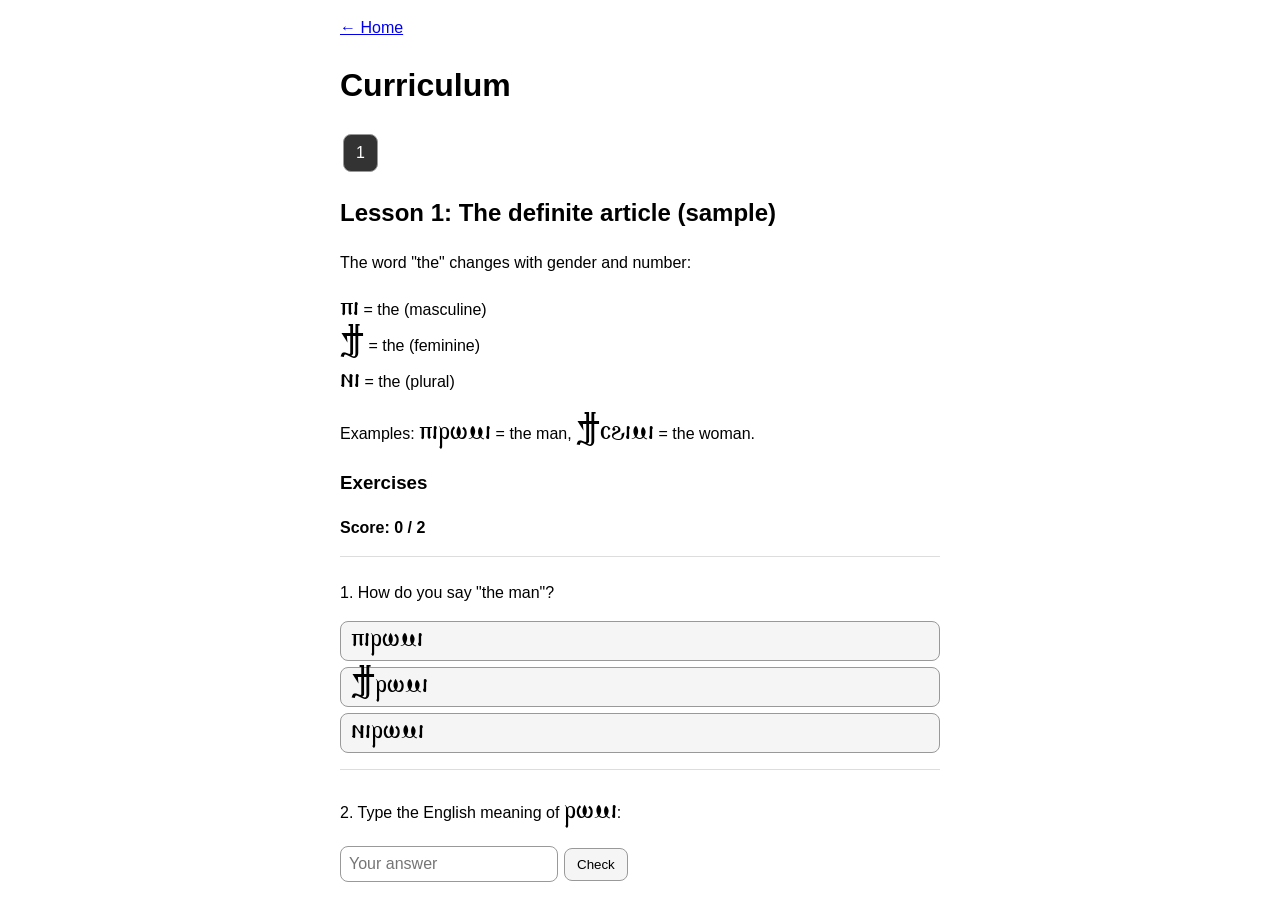
==== curriculum.html @ b3c4dd47 "Create curriculum.html" ====
<!DOCTYPE html>
<html lang="en">
<head>
<meta charset="UTF-8">
<meta name="viewport" content="width=device-width, initial-scale=1">
<title>Curriculum</title>
<link rel="stylesheet" href="style.css">
<script src="common.js"></script>
<script src="curriculum-data.js"></script>
</head>
<body>
<a href="index.html">← Home</a>
<h1>Curriculum</h1>
<div id="nav"></div>
<div id="lesson"></div>
<script>
const nav = document.getElementById("nav");
const box = document.getElementById("lesson");

function render() {
  let i = (parseInt(location.hash.slice(1)) || 1) - 1;
  if (i < 0 || i >= CURRICULUM.length) i = 0;
  const les = CURRICULUM[i];
  nav.innerHTML = CURRICULUM.map((l, k) =>
    '<a class="pill ' + (k === i ? "active" : "") + '" href="#' + (k + 1) + '">' + (k + 1) + '</a>').join("");

  let h = "<h2>" + les.title + "</h2><div>" + les.content + "</div><h3>Exercises</h3><p id='score'></p>";
  les.exercises.forEach((e, n) => {
    h += '<div class="ex" data-n="' + n + '"><p>' + (n + 1) + ". " + e.q + "</p>";
    if (e.type === "mc") {
      e.options.forEach((o, k) => { h += '<button class="opt" data-k="' + k + '">' + o + "</button>"; });
    } else {
      h += '<input class="ans" placeholder="Your answer"><button class="chk">Check</button>';
    }
    h += '<p class="fb"></p></div>';
  });
  if (i < CURRICULUM.length - 1) h += '<p><a class="pill" href="#' + (i + 2) + '">Next lesson →</a></p>';
  box.innerHTML = h;
  applyCop(box);

  let right = 0, answered = 0;
  const total = les.exercises.length;
  const score = document.getElementById("score");
  score.textContent = "Score: 0 / " + total;

  box.querySelectorAll(".ex").forEach(div => {
    const e = les.exercises[div.dataset.n];
    const fb = div.querySelector(".fb");
    function finish(ok) {
      if (div.dataset.done) return;
      div.dataset.done = 1;
      answered++;
      if (ok) right++;
      fb.textContent = ok ? "✅ Correct" : "❌ " + (e.explain || "Not quite.");
      score.textContent = "Score: " + right + " / " + total + (answered === total ? " (done)" : "");
    }
    if (e.type === "mc") {
      const btns = div.querySelectorAll(".opt");
      btns.forEach(b => b.onclick = () => {
        if (div.dataset.done) return;
        const k = +b.dataset.k;
        btns[e.answer].classList.add("good");
        if (k !== e.answer) b.classList.add("bad");
        finish(k === e.answer);
      });
    } else {
      div.querySelector(".chk").onclick = () => {
        const v = div.querySelector(".ans").value.trim().toLowerCase();
        finish(e.answer.some(a => a.toLowerCase() === v));
      };
    }
  });
}
window.onhashchange = render;
render();
</script>
</body>
</html>
---- style.css ----
@font-face { font-family: 'Avva'; src: url('CS-Avva-Shenouda.ttf') format('truetype'); font-display: swap; }
body { font-family: sans-serif; max-width: 600px; margin: auto; padding: 16px; line-height: 1.5; }
.avva { font-family: 'Avva', serif; font-size: 1.5em; }
.big { display: block; border: 1px solid #ccc; border-radius: 10px; padding: 14px; margin: 10px 0; text-decoration: none; color: inherit; font-size: 1.05rem; }
.big.off { opacity: .5; }
.pill { display: inline-block; padding: 6px 12px; border: 1px solid #999; border-radius: 8px; margin: 3px; text-decoration: none; color: inherit; }
.pill.active { background: #333; color: #fff; }
.opt { display: block; width: 100%; text-align: left; padding: 10px; margin: 6px 0; border: 1px solid #999; border-radius: 8px; background: #f5f5f5; font-size: 1rem; }
.opt.good { background: #c8e6c9; }
.opt.bad { background: #ffcdd2; }
.ex { border-top: 1px solid #ddd; padding-top: 8px; margin-top: 12px; }
.ans { padding: 8px; font-size: 1rem; border: 1px solid #999; border-radius: 8px; margin-right: 6px; }
.chk { padding: 8px 12px; border-radius: 8px; border: 1px solid #999; background: #f5f5f5; }
#score { font-weight: bold; }
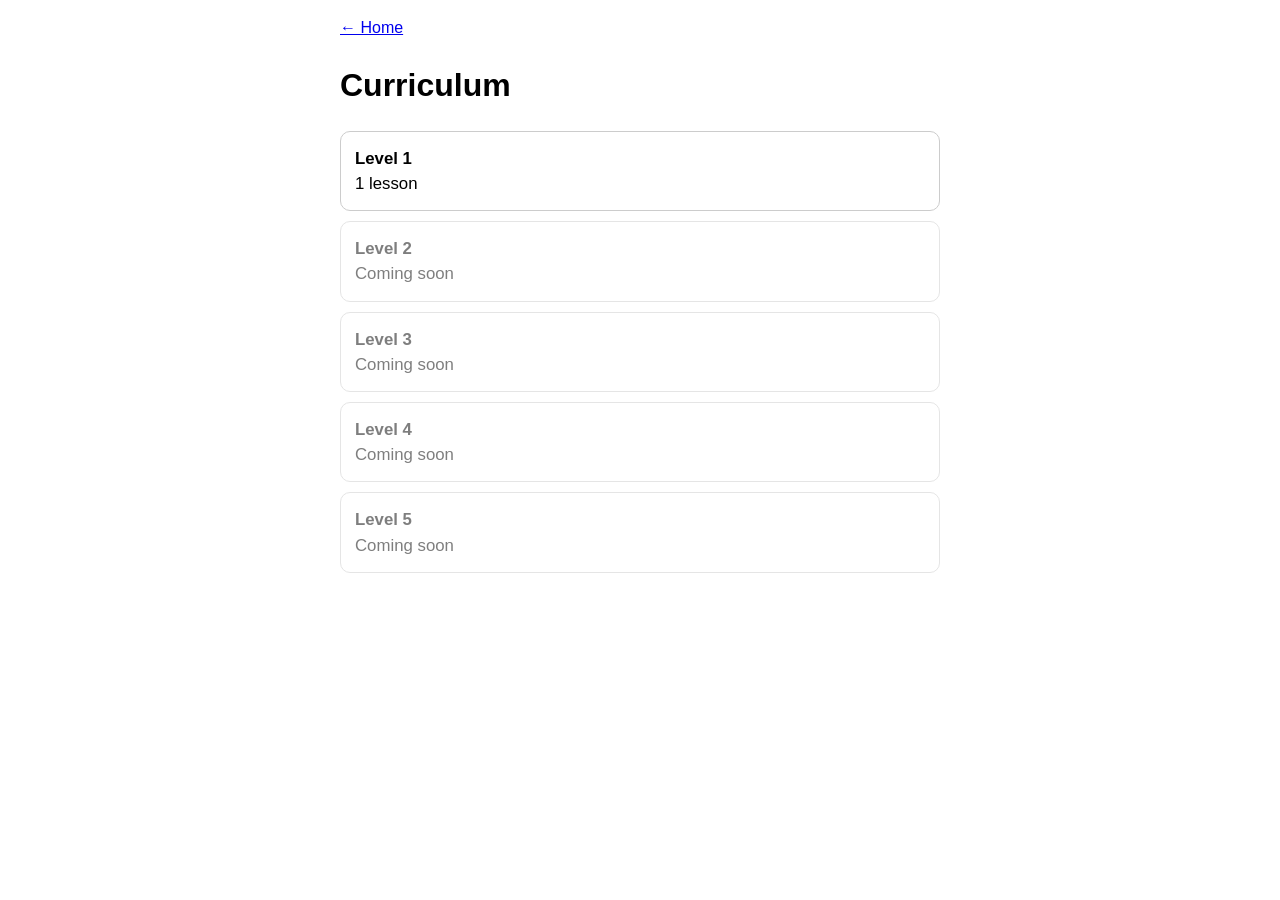
==== commit d3e9a826: "Update curriculum.html" ====
--- a/curriculum.html
+++ b/curriculum.html
@@ -10,21 +10,43 @@
 </head>
 <body>
 <a href="index.html">← Home</a>
-<h1>Curriculum</h1>
-<div id="nav"></div>
-<div id="lesson"></div>
+<div id="view"></div>
 <script>
-const nav = document.getElementById("nav");
-const box = document.getElementById("lesson");
+const box = document.getElementById("view");
 
 function render() {
-  let i = (parseInt(location.hash.slice(1)) || 1) - 1;
-  if (i < 0 || i >= CURRICULUM.length) i = 0;
-  const les = CURRICULUM[i];
-  nav.innerHTML = CURRICULUM.map((l, k) =>
-    '<a class="pill ' + (k === i ? "active" : "") + '" href="#' + (k + 1) + '">' + (k + 1) + '</a>').join("");
+  const p = location.hash.slice(1).split("-");
+  const lv = parseInt(p[0]) - 1, ls = parseInt(p[1]) - 1;
+  if (!(lv >= 0 && lv < CURRICULUM.length)) return showLevels();
+  if (!(ls >= 0 && ls < CURRICULUM[lv].lessons.length)) return showLessons(lv);
+  showLesson(lv, ls);
+}
 
-  let h = "<h2>" + les.title + "</h2><div>" + les.content + "</div><h3>Exercises</h3><p id='score'></p>";
+function showLevels() {
+  let h = "<h1>Curriculum</h1>";
+  CURRICULUM.forEach((l, i) => {
+    const n = l.lessons.length;
+    h += n
+      ? '<a class="big" href="#' + (i + 1) + '"><b>' + l.title + "</b><br>" + n + (n > 1 ? " lessons" : " lesson") + "</a>"
+      : '<div class="big off"><b>' + l.title + "</b><br>Coming soon</div>";
+  });
+  box.innerHTML = h;
+}
+
+function showLessons(lv) {
+  const L = CURRICULUM[lv];
+  let h = '<p><a href="#">← All levels</a></p><h1>' + L.title + "</h1>";
+  L.lessons.forEach((les, k) => {
+    h += '<a class="big" href="#' + (lv + 1) + "-" + (k + 1) + '">' + les.title + "</a>";
+  });
+  box.innerHTML = h;
+}
+
+function showLesson(lv, ls) {
+  const L = CURRICULUM[lv];
+  const les = L.lessons[ls];
+  let h = '<p><a href="#' + (lv + 1) + '">← ' + L.title + "</a></p>";
+  h += "<h2>" + les.title + "</h2><div>" + les.content + "</div><h3>Exercises</h3><p id='score'></p>";
   les.exercises.forEach((e, n) => {
     h += '<div class="ex" data-n="' + n + '"><p>' + (n + 1) + ". " + e.q + "</p>";
     if (e.type === "mc") {
@@ -34,7 +56,9 @@
     }
     h += '<p class="fb"></p></div>';
   });
-  if (i < CURRICULUM.length - 1) h += '<p><a class="pill" href="#' + (i + 2) + '">Next lesson →</a></p>';
+  h += ls < L.lessons.length - 1
+    ? '<p><a class="pill" href="#' + (lv + 1) + "-" + (ls + 2) + '">Next lesson →</a></p>'
+    : '<p><a class="pill" href="#' + (lv + 1) + '">Back to ' + L.title + "</a></p>";
   box.innerHTML = h;
   applyCop(box);
 
@@ -71,8 +95,9 @@
     }
   });
 }
+
 window.onhashchange = render;
 render();
 </script>
 </body>
-</html>+</html>
